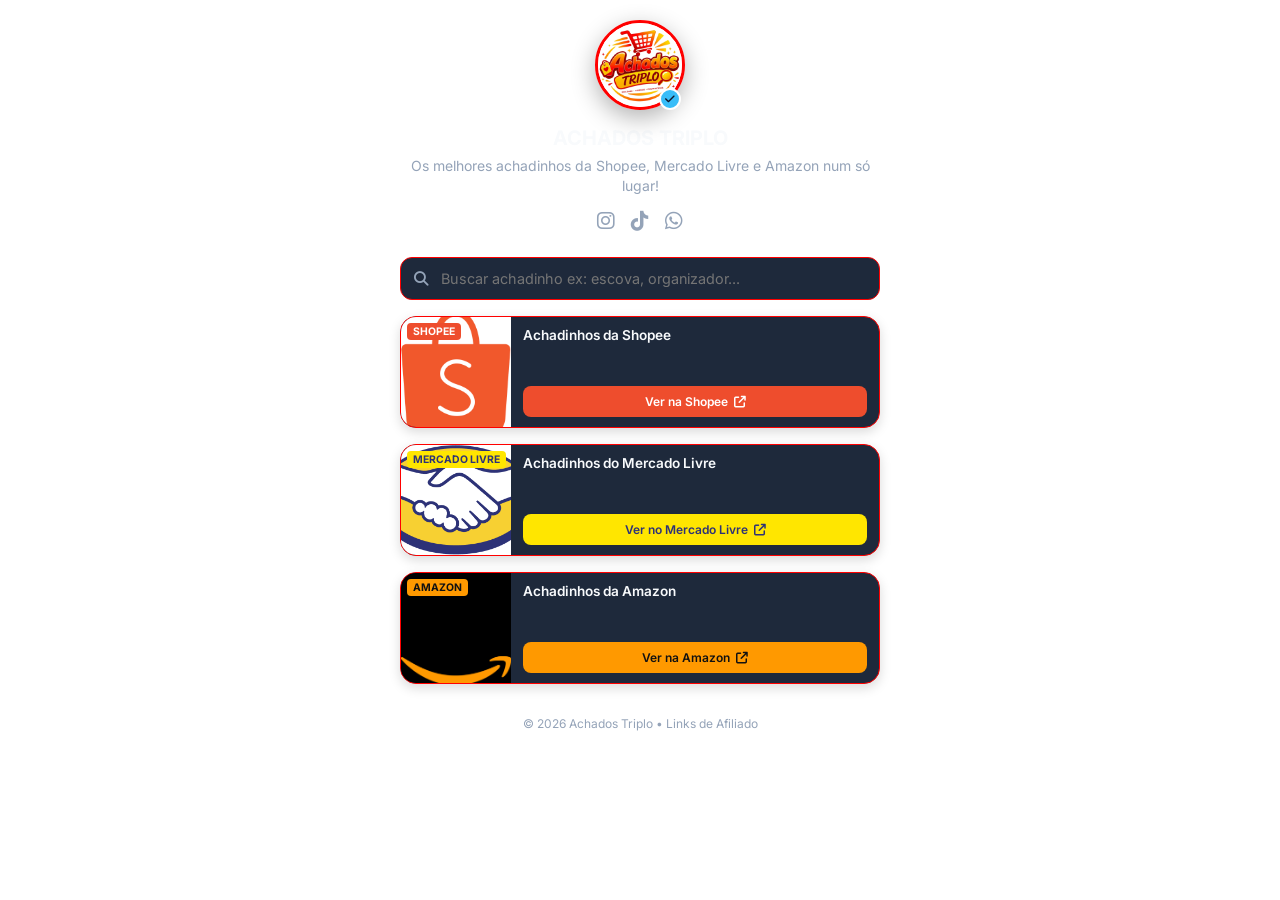
==== index.html @ 05f8c125 "Update index.html" ====
<!DOCTYPE html>
<html lang="pt-BR">
<head>
  <meta charset="UTF-8">
  <meta name="viewport" content="width=device-width, initial-scale=1.0">
  <title>Meus Achadinhos | Melhores Ofertas</title>
  
  <!-- Fonte Inter do Google Fonts -->
  <link rel="preconnect" href="https://fonts.googleapis.com">
  <link rel="preconnect" href="https://fonts.gstatic.com" crossorigin>
  <link href="https://fonts.googleapis.com/css2?family=Inter:wght@400;500;600;700&display=swap" rel="stylesheet">
  
  <!-- Icons FontAwesome para logotipos e ícones -->
  <link rel="stylesheet" href="https://cdnjs.cloudflare.com/ajax/libs/font-awesome/6.4.0/css/all.min.css">
  
  <!-- Arquivo de Estilos CSS -->
  <link rel="stylesheet" href="style.css">
</head>
<body>

  <div class="container">
    
    <!-- CABEÇALHO / PERFIL -->
    <header class="profile-header">
      <div class="avatar-wrapper">
        <!-- Substitua o link abaixo pela sua foto ou logo -->
        <img src="img_perfil.jpg" alt="Foto de Perfil" class="avatar">
        <span class="verified-badge"><i class="fa-solid fa-check"></i></span>
      </div>
      <h1 class="profile-title">ACHADOS TRIPLO</h1>
      <p class="profile-bio">Os melhores achadinhos da Shopee, Mercado Livre e Amazon num só lugar!</p>
      
      <!-- REDES SOCIAIS -->
      <div class="social-links">
        <a href="https://instagram.com" target="_blank" aria-label="Instagram"><i class="fa-brands fa-instagram"></i></a>
        <a href="https://tiktok.com" target="_blank" aria-label="TikTok"><i class="fa-brands fa-tiktok"></i></a>
        <a href="https://whatsapp.com" target="_blank" aria-label="Grupo VIP no WhatsApp"><i class="fa-brands fa-whatsapp"></i></a>
      </div>
    </header>

    <!-- BARRA DE BUSCA -->
    <div class="search-box">
      <i class="fa-solid fa-magnifying-glass search-icon"></i>
      <input type="text" id="searchInput" placeholder="Buscar achadinho ex: escova, organizador..." onkeyup="filterProducts()">
    </div>

    <!-- FILTROS DE CATEGORIA -->
    <div class="categories-scroll">
      <button class="category-btn active" onclick="filterCategory('all', this)">🔥 Todos</button>
      <button class="category-btn" onclick="filterCategory('cozinha', this)">🍳 Cozinha</button>
      <button class="category-btn" onclick="filterCategory('tecnologia', this)">🎧 Tech</button>
      <button class="category-btn" onclick="filterCategory('casa', this)">🏠 Casa & Decor</button>
      <button class="category-btn" onclick="filterCategory('beleza', this)">💄 Beleza</button>
    </div>
    

    <!-- LISTA DE PRODUTOS / CARDS -->
    <main class="products-grid" id="productsGrid">

      <!-- PRODUTO 1 (Shopee) -->
      <div class="product-card" data-category="cozinha">
        <div class="card-image-wrapper">
          <span class="badge shopee">Shopee</span>
          <!-- Substitua o src pela foto real do produto -->
          <img src="Shopee.png" alt="Shopee">
        </div>
        <div class="card-content">
          <h2 class="product-title">Achadinhos da Shopee</h2>

          <a href="SEU_LINK_DE_AFILIADO_AQUI" target="_blank" rel="noopener noreferrer" class="btn-buy shopee-btn">
            Ver na Shopee <i class="fa-solid fa-arrow-up-right-from-square"></i>
          </a>
        </div>
      </div>

      <!-- PRODUTO 2 (Mercado Livre) -->
      <div class="product-card" data-category="tecnologia">
        <div class="card-image-wrapper">
          <span class="badge mercado-livre">Mercado Livre</span>
          <img src="ML.png" alt="Mercado Livre">
        </div>
        <div class="card-content">
          <h2 class="product-title">Achadinhos do Mercado Livre</h2>

          <a href="SEU_LINK_DE_AFILIADO_AQUI" target="_blank" rel="noopener noreferrer" class="btn-buy ml-btn">
            Ver no Mercado Livre <i class="fa-solid fa-arrow-up-right-from-square"></i>
          </a>
        </div>
      </div>

      <!-- PRODUTO 3 (Amazon) -->
      <div class="product-card" data-category="casa">
        <div class="card-image-wrapper">
          <span class="badge amazon">Amazon</span>
          <img src="Amazon.png" alt="Amazon">
        </div>
        <div class="card-content">
          <h2 class="product-title">Achadinhos da Amazon</h2>

          <a href="SEU_LINK_DE_AFILIADO_AQUI" target="_blank" rel="noopener noreferrer" class="btn-buy amazon-btn">
            Ver na Amazon <i class="fa-solid fa-arrow-up-right-from-square"></i>
          </a>
        </div>
      </div>

    </main>

    <!-- MENSAGEM DE NENHUM PRODUTO ENCONTRADO -->
    <div id="noResults" class="no-results hidden">
      <i class="fa-solid fa-magnifying-glass-minus"></i>
      <p>Nenhum achadinho encontrado para essa busca.</p>
    </div>

    <!-- RODAPÉ -->
    <footer class="footer">
      <p>© 2026 Achados Triplo • Links de Afiliado</p>
    </footer>

  </div>

  <!-- SCRIPT SIMPLES PARA BUSCA E FILTROS -->
  <script>
    function filterProducts() {
      const input = document.getElementById('searchInput').value.toLowerCase();
      const cards = document.querySelectorAll('.product-card');
      let visibleCount = 0;

      cards.forEach(card => {
        const title = card.querySelector('.product-title').innerText.toLowerCase();
        if (title.includes(input)) {
          card.style.display = 'flex';
          visibleCount++;
        } else {
          card.style.display = 'none';
        }
      });

      toggleNoResults(visibleCount);
    }

    function filterCategory(category, button) {
      document.querySelectorAll('.category-btn').forEach(btn => btn.classList.remove('active'));
      button.classList.add('active');

      const cards = document.querySelectorAll('.product-card');
      let visibleCount = 0;

      cards.forEach(card => {
        const cardCategory = card.getAttribute('data-category');
        if (category === 'all' || cardCategory === category) {
          card.style.display = 'flex';
          visibleCount++;
        } else {
          card.style.display = 'none';
        }
      });

      toggleNoResults(visibleCount);
    }

    function toggleNoResults(count) {
      const noResults = document.getElementById('noResults');
      if (count === 0) {
        noResults.classList.remove('hidden');
      } else {
        noResults.classList.add('hidden');
      }
    }
  </script>
</body>
</html>
---- style.css ----
/* RESET & VARIÁVEIS DE CORES */
:root {
  --bg-color: #ffffff;
  --card-bg: #1e293b;
  --text-main: #f8fafc;
  --text-muted: #94a3b8;
  --border-color: #ff0000;
  --text-color:#ff0000;
  
  /* Cores das Lojas */
  --shopee-color: #ee4d2d;
  --ml-color: #ffe600;
  --ml-text: #2d3277;
  --amazon-color: #ff9900;
  --amazon-text: #111;
  
  --radius: 16px;
  --transition: all 0.25s cubic-bezier(0.4, 0, 0.2, 1);
}

* {
  margin: 0;
  padding: 0;
  box-sizing: border-box;
  font-family: 'Inter', -apple-system, BlinkMacSystemFont, sans-serif;
  -webkit-tap-highlight-color: transparent;
}

body {
  background-color: var(--bg-color);
  color: var(--text-main);
  display: flex;
  justify-content: center;
  min-height: 100vh;
  padding: 20px 12px;
}

.container {
  width: 100%;
  max-width: 480px; /* Largura perfeita para simular tela de smartphone */
  margin: 0 auto;
}

/* PERFIL */
.profile-header {
  text-align: center;
  margin-bottom: 24px;
}

.avatar-wrapper {
  position: relative;
  display: inline-block;
  margin-bottom: 12px;
}

.avatar {
  width: 90px;
  height: 90px;
  border-radius: 50%;
  object-fit: cover;
  border: 3px solid var(--border-color);
  box-shadow: 0 8px 24px rgba(0, 0, 0, 0.3);
}

.verified-badge {
  position: absolute;
  bottom: 4px;
  right: 4px;
  background: #38bdf8;
  color: #0f172a;
  width: 22px;
  height: 22px;
  border-radius: 50%;
  display: flex;
  align-items: center;
  justify-content: center;
  font-size: 11px;
  border: 2px solid var(--bg-color);
}

.profile-title {
  font-size: 1.25rem;
  font-weight: 700;
  margin-bottom: 6px;
  text-color: #ff0000;
}

.profile-bio {
  font-size: 0.875rem;
  color: var(--text-muted);
  line-height: 1.4;
  margin-bottom: 14px;
  padding: 0 10px;
}

.social-links {
  display: flex;
  justify-content: center;
  gap: 16px;
}

.social-links a {
  color: var(--text-muted);
  font-size: 1.25rem;
  transition: var(--transition);
}

.social-links a:hover {
  color: var(--text-main);
  transform: translateY(-2px);
}

/* BUSCA */
.search-box {
  position: relative;
  margin-bottom: 16px;
}

.search-icon {
  position: absolute;
  left: 14px;
  top: 50%;
  transform: translateY(-50%);
  color: var(--text-muted);
  font-size: 0.9rem;
}

.search-box input {
  width: 100%;
  padding: 12px 14px 12px 40px;
  background-color: var(--card-bg);
  border: 1px solid var(--border-color);
  border-radius: 12px;
  color: var(--text-main);
  font-size: 0.9rem;
  outline: none;
  transition: var(--transition);
}

.search-box input:focus {
  border-color: #38bdf8;
  box-shadow: 0 0 0 3px rgba(56, 189, 248, 0.15);
}

/* CATEGORIAS (SCROLL HORIZONTAL) */
.categories-scroll {
  display: none;
  gap: 8px;
  overflow-x: auto;
  padding-bottom: 12px;
  margin-bottom: 16px;
  scrollbar-width: none; /* Firefox */
}

.categories-scroll::-webkit-scrollbar {
  display: none; /* Chrome/Safari */
}

.category-btn {
  background-color: var(--card-bg);
  border: 1px solid var(--border-color);
  color: var(--text-muted);
  padding: 8px 16px;
  border-radius: 20px;
  font-size: 0.8rem;
  font-weight: 500;
  white-space: nowrap;
  cursor: pointer;
  transition: var(--transition);
}

.category-btn.active, .category-btn:hover {
  background-color: #38bdf8;
  color: #0f172a;
  border-color: #38bdf8;
  font-weight: 600;
}

/* CARDS DOS PRODUTOS */
.products-grid {
  display: flex;
  flex-direction: column;
  gap: 16px;
}

.product-card {
  background-color: var(--card-bg);
  border: 1px solid var(--border-color);
  border-radius: var(--radius);
  overflow: hidden;
  display: flex;
  flex-direction: row;
  transition: var(--transition);
  box-shadow: 0 4px 12px rgba(0, 0, 0, 0.15);
}

.product-card:hover {
  transform: translateY(-2px);
  border-color: #475569;
}

.card-image-wrapper {
  position: relative;
  width: 110px;
  min-width: 110px;
  height: 110px;
  background-color: #000;
}

.card-image-wrapper img {
  width: 100%;
  height: 100%;
  object-fit: cover;
}

/* BADGES DAS LOJAS */
.badge {
  position: absolute;
  top: 6px;
  left: 6px;
  font-size: 0.65rem;
  font-weight: 700;
  padding: 2px 6px;
  border-radius: 4px;
  text-transform: uppercase;
}

.badge.shopee { background-color: var(--shopee-color); color: #fff; }
.badge.mercado-livre { background-color: var(--ml-color); color: var(--ml-text); }
.badge.amazon { background-color: var(--amazon-color); color: var(--amazon-text); }

/* CONTEÚDO DO CARD */
.card-content {
  padding: 10px 12px;
  display: flex;
  flex-direction: column;
  justify-content: space-between;
  flex: 1;
}

.product-title {
  font-size: 0.85rem;
  font-weight: 600;
  line-height: 1.3;
  color: var(--text-main);
  display: -webkit-box;
  -webkit-line-clamp: 2;
  -webkit-box-orient: vertical;
  overflow: hidden;
}

.price-container {
  display: flex;
  align-items: baseline;
  gap: 6px;
  margin: 4px 0;
}

.old-price {
  font-size: 0.75rem;
  color: var(--text-muted);
  text-decoration: line-through;
}

.current-price {
  font-size: 1rem;
  font-weight: 700;
  color: #4ade80;
}

/* BOTÕES DE COMPRA */
.btn-buy {
  display: flex;
  align-items: center;
  justify-content: center;
  gap: 6px;
  width: 100%;
  padding: 8px;
  border-radius: 8px;
  font-size: 0.75rem;
  font-weight: 600;
  text-decoration: none;
  transition: var(--transition);
}

.shopee-btn {
  background-color: var(--shopee-color);
  color: #fff;
}

.ml-btn {
  background-color: var(--ml-color);
  color: var(--ml-text);
}

.amazon-btn {
  background-color: var(--amazon-color);
  color: var(--amazon-text);
}

.btn-buy:active {
  transform: scale(0.98);
}

/* MENSAGEM SEM RESULTADOS */
.no-results {
  text-align: center;
  padding: 40px 20px;
  color: var(--text-muted);
}

.no-results i {
  font-size: 2rem;
  margin-bottom: 8px;
}

.hidden {
  display: none !important;
}

/* RODAPÉ */
.footer {
  text-align: center;
  margin-top: 32px;
  padding-bottom: 12px;
  font-size: 0.75rem;
  color: var(--text-muted);
}
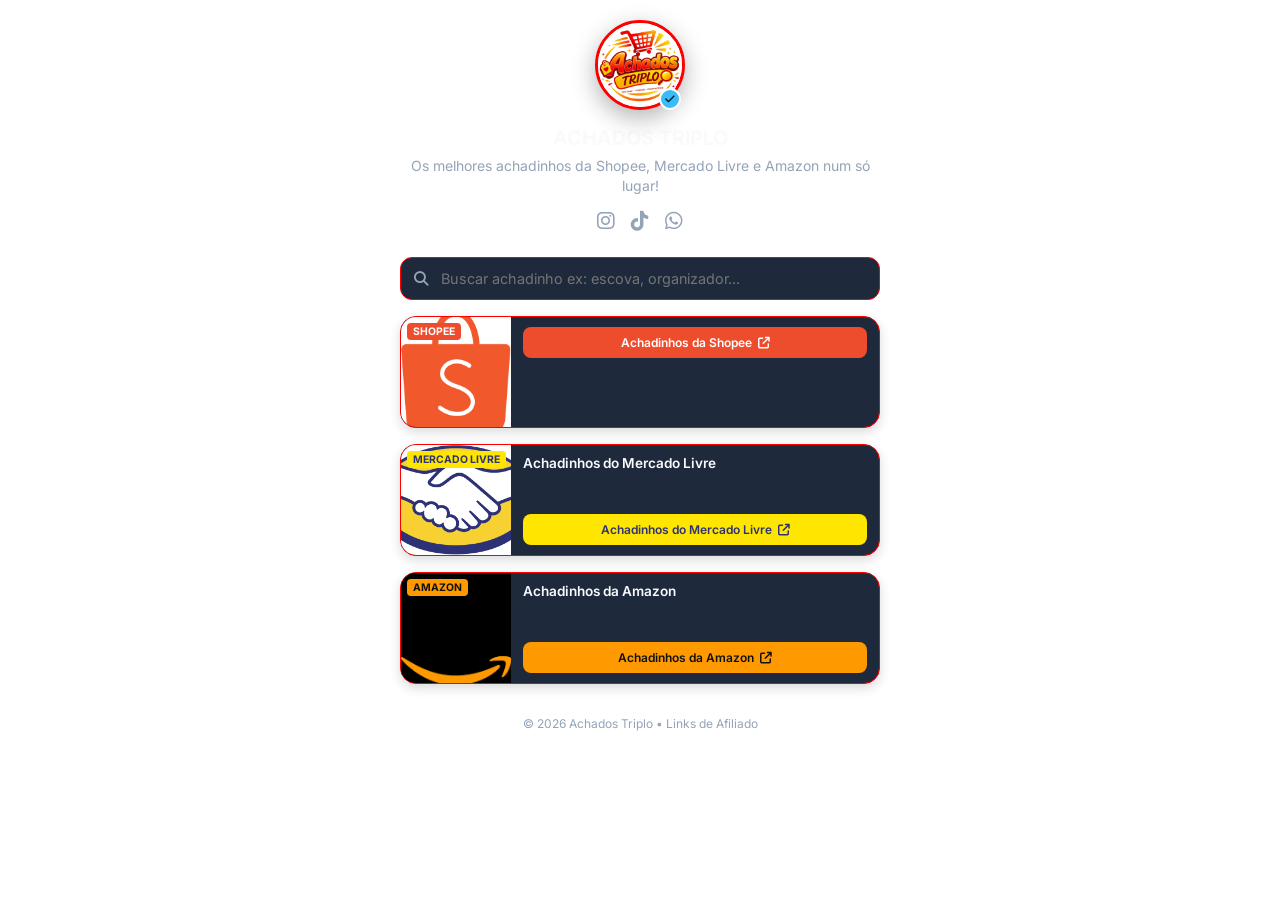
==== commit a19b0632: "Update index.html" ====
--- a/index.html
+++ b/index.html
@@ -58,17 +58,15 @@
     <main class="products-grid" id="productsGrid">
 
       <!-- PRODUTO 1 (Shopee) -->
-      <div class="product-card" data-category="cozinha">
+      <div class="product-card">
         <div class="card-image-wrapper">
           <span class="badge shopee">Shopee</span>
           <!-- Substitua o src pela foto real do produto -->
           <img src="Shopee.png" alt="Shopee">
         </div>
         <div class="card-content">
-          <h2 class="product-title">Achadinhos da Shopee</h2>
-
-          <a href="SEU_LINK_DE_AFILIADO_AQUI" target="_blank" rel="noopener noreferrer" class="btn-buy shopee-btn">
-            Ver na Shopee <i class="fa-solid fa-arrow-up-right-from-square"></i>
+            <a href="SEU_LINK_DE_AFILIADO_AQUI" target="_blank" rel="noopener noreferrer" class="btn-buy shopee-btn">
+            Achadinhos da Shopee <i class="fa-solid fa-arrow-up-right-from-square"></i>
           </a>
         </div>
       </div>
@@ -83,7 +81,7 @@
           <h2 class="product-title">Achadinhos do Mercado Livre</h2>
 
           <a href="SEU_LINK_DE_AFILIADO_AQUI" target="_blank" rel="noopener noreferrer" class="btn-buy ml-btn">
-            Ver no Mercado Livre <i class="fa-solid fa-arrow-up-right-from-square"></i>
+            Achadinhos do Mercado Livre <i class="fa-solid fa-arrow-up-right-from-square"></i>
           </a>
         </div>
       </div>
@@ -98,7 +96,7 @@
           <h2 class="product-title">Achadinhos da Amazon</h2>
 
           <a href="SEU_LINK_DE_AFILIADO_AQUI" target="_blank" rel="noopener noreferrer" class="btn-buy amazon-btn">
-            Ver na Amazon <i class="fa-solid fa-arrow-up-right-from-square"></i>
+            Achadinhos da Amazon <i class="fa-solid fa-arrow-up-right-from-square"></i>
           </a>
         </div>
       </div>
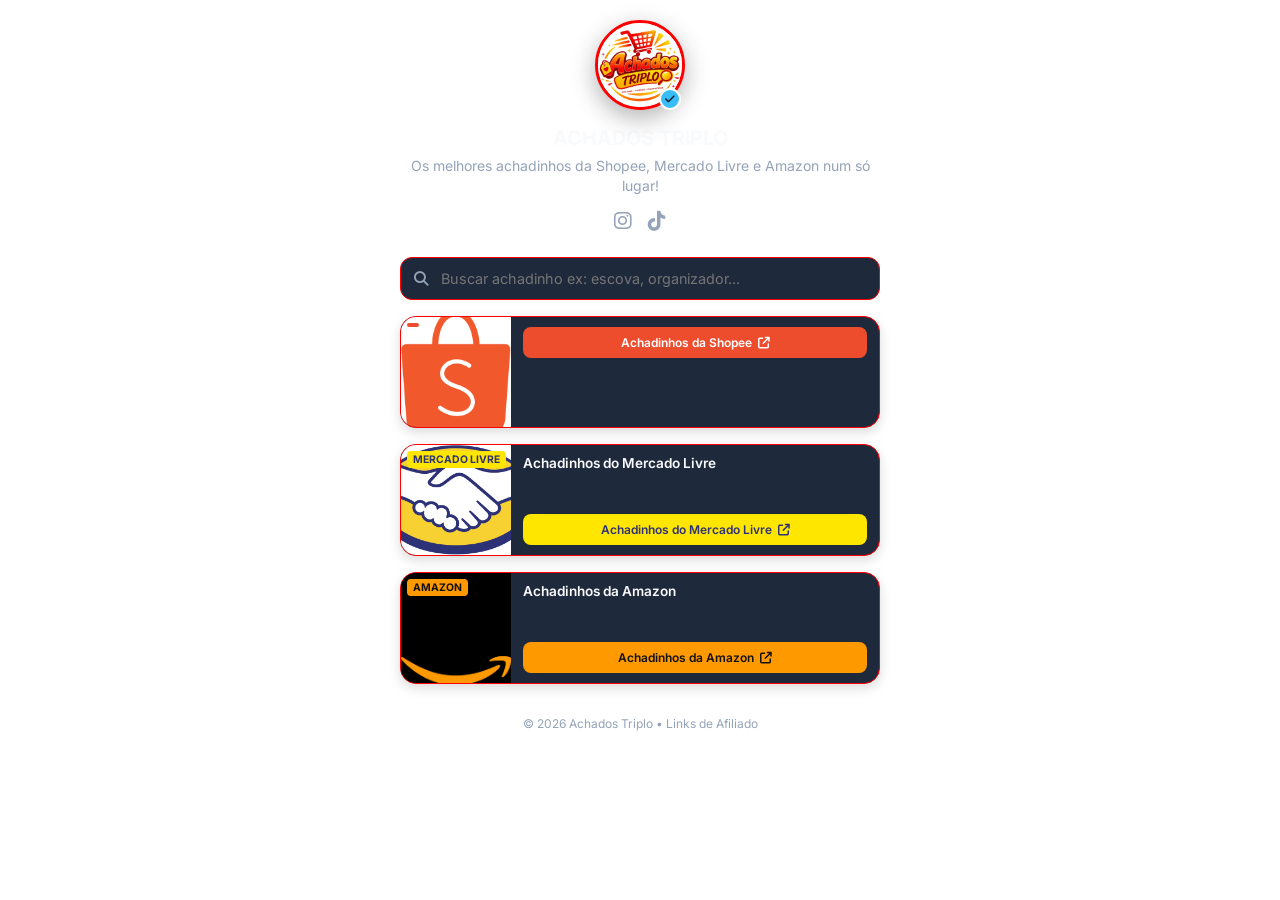
==== commit d36b1bb8: "Update index.html" ====
--- a/index.html
+++ b/index.html
@@ -34,7 +34,6 @@
       <div class="social-links">
         <a href="https://instagram.com" target="_blank" aria-label="Instagram"><i class="fa-brands fa-instagram"></i></a>
         <a href="https://tiktok.com" target="_blank" aria-label="TikTok"><i class="fa-brands fa-tiktok"></i></a>
-        <a href="https://whatsapp.com" target="_blank" aria-label="Grupo VIP no WhatsApp"><i class="fa-brands fa-whatsapp"></i></a>
       </div>
     </header>
 
@@ -60,7 +59,7 @@
       <!-- PRODUTO 1 (Shopee) -->
       <div class="product-card">
         <div class="card-image-wrapper">
-          <span class="badge shopee">Shopee</span>
+          <span class="badge shopee"></span>
           <!-- Substitua o src pela foto real do produto -->
           <img src="Shopee.png" alt="Shopee">
         </div>
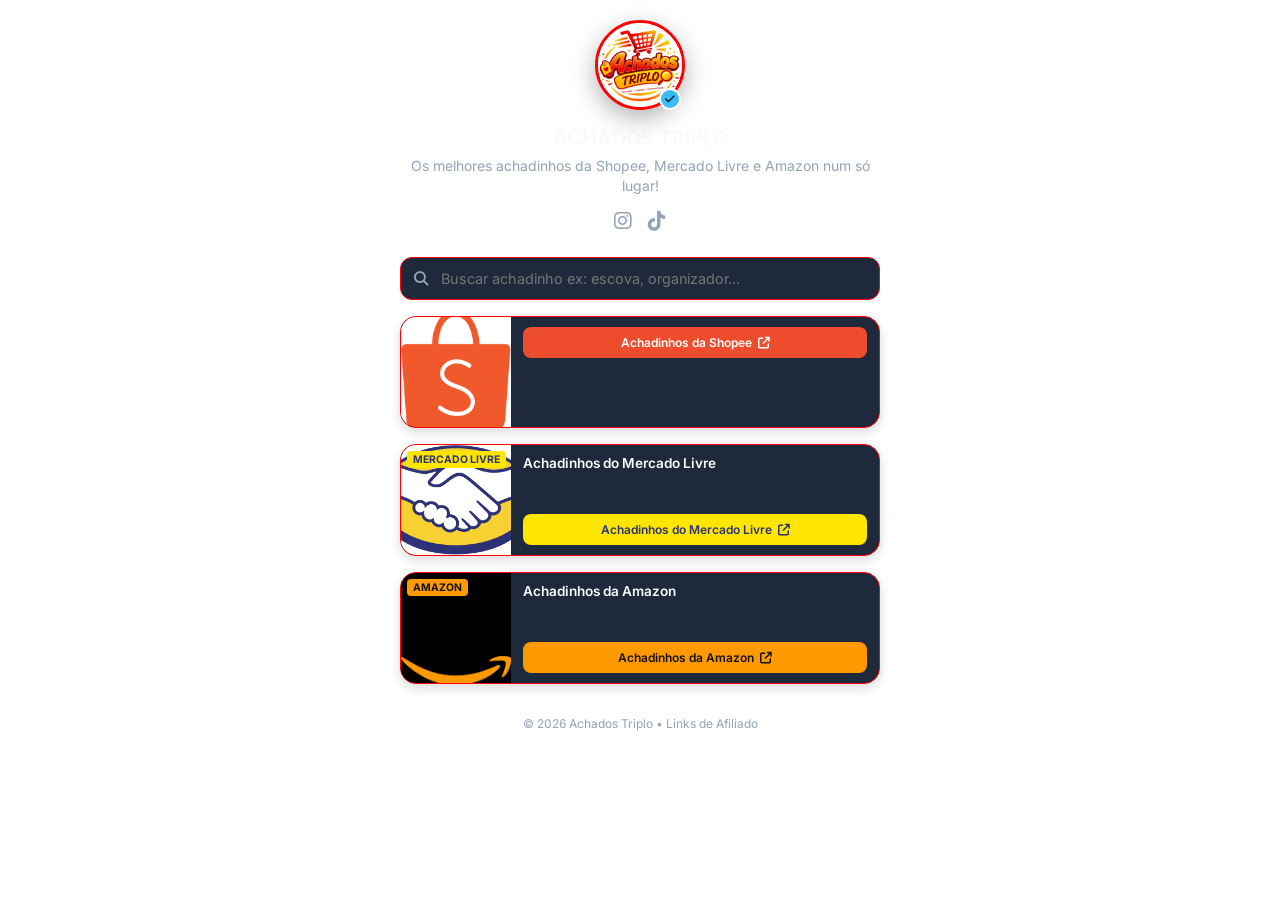
==== commit 104497e4: "Update index.html" ====
--- a/index.html
+++ b/index.html
@@ -59,7 +59,6 @@
       <!-- PRODUTO 1 (Shopee) -->
       <div class="product-card">
         <div class="card-image-wrapper">
-          <span class="badge shopee"></span>
           <!-- Substitua o src pela foto real do produto -->
           <img src="Shopee.png" alt="Shopee">
         </div>
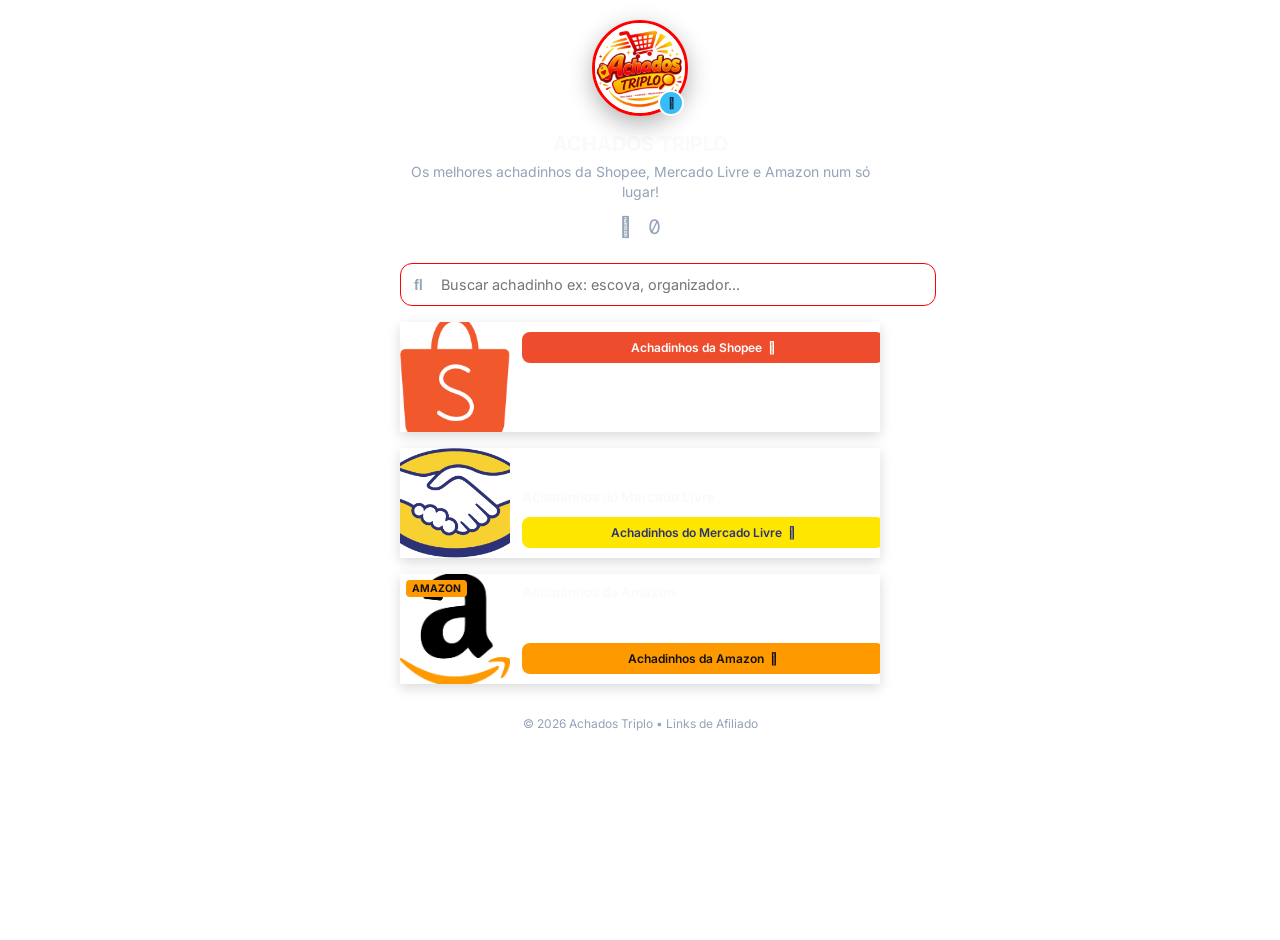
==== commit 7a00e9be: "Update index.html" ====
--- a/index.html
+++ b/index.html
@@ -70,12 +70,11 @@
       </div>
 
       <!-- PRODUTO 2 (Mercado Livre) -->
-      <div class="product-card" data-category="tecnologia">
+      <div class="product-card">
         <div class="card-image-wrapper">
-          <span class="badge mercado-livre">Mercado Livre</span>
           <img src="ML.png" alt="Mercado Livre">
         </div>
-        <div class="card-content">
+        <div class="card-content"><br>
           <h2 class="product-title">Achadinhos do Mercado Livre</h2>
 
           <a href="SEU_LINK_DE_AFILIADO_AQUI" target="_blank" rel="noopener noreferrer" class="btn-buy ml-btn">
--- a/style.css
+++ b/style.css
@@ -1,7 +1,7 @@
 /* RESET & VARIÁVEIS DE CORES */
 :root {
   --bg-color: #ffffff;
-  --card-bg: #1e293b;
+  --card-bg: #ffffff;
   --text-main: #f8fafc;
   --text-muted: #94a3b8;
   --border-color: #ff0000;
@@ -14,14 +14,14 @@
   --amazon-color: #ff9900;
   --amazon-text: #111;
   
-  --radius: 16px;
+  /*--radius: 16px;
   --transition: all 0.25s cubic-bezier(0.4, 0, 0.2, 1);
-}
+}*/
 
 * {
   margin: 0;
   padding: 0;
-  box-sizing: border-box;
+  box-sizing:0; border-box:0;
   font-family: 'Inter', -apple-system, BlinkMacSystemFont, sans-serif;
   -webkit-tap-highlight-color: transparent;
 }
@@ -184,8 +184,8 @@
 }
 
 .product-card {
-  background-color: var(--card-bg);
-  border: 1px solid var(--border-color);
+  background-color: #ffffff (--card-bg);
+  border: 0px solid var(--border-color);
   border-radius: var(--radius);
   overflow: hidden;
   display: flex;
@@ -196,7 +196,7 @@
 
 .product-card:hover {
   transform: translateY(-2px);
-  border-color: #475569;
+  border-color: #ffffff;
 }
 
 .card-image-wrapper {
@@ -204,7 +204,7 @@
   width: 110px;
   min-width: 110px;
   height: 110px;
-  background-color: #000;
+  background-color: #fff;
 }
 
 .card-image-wrapper img {
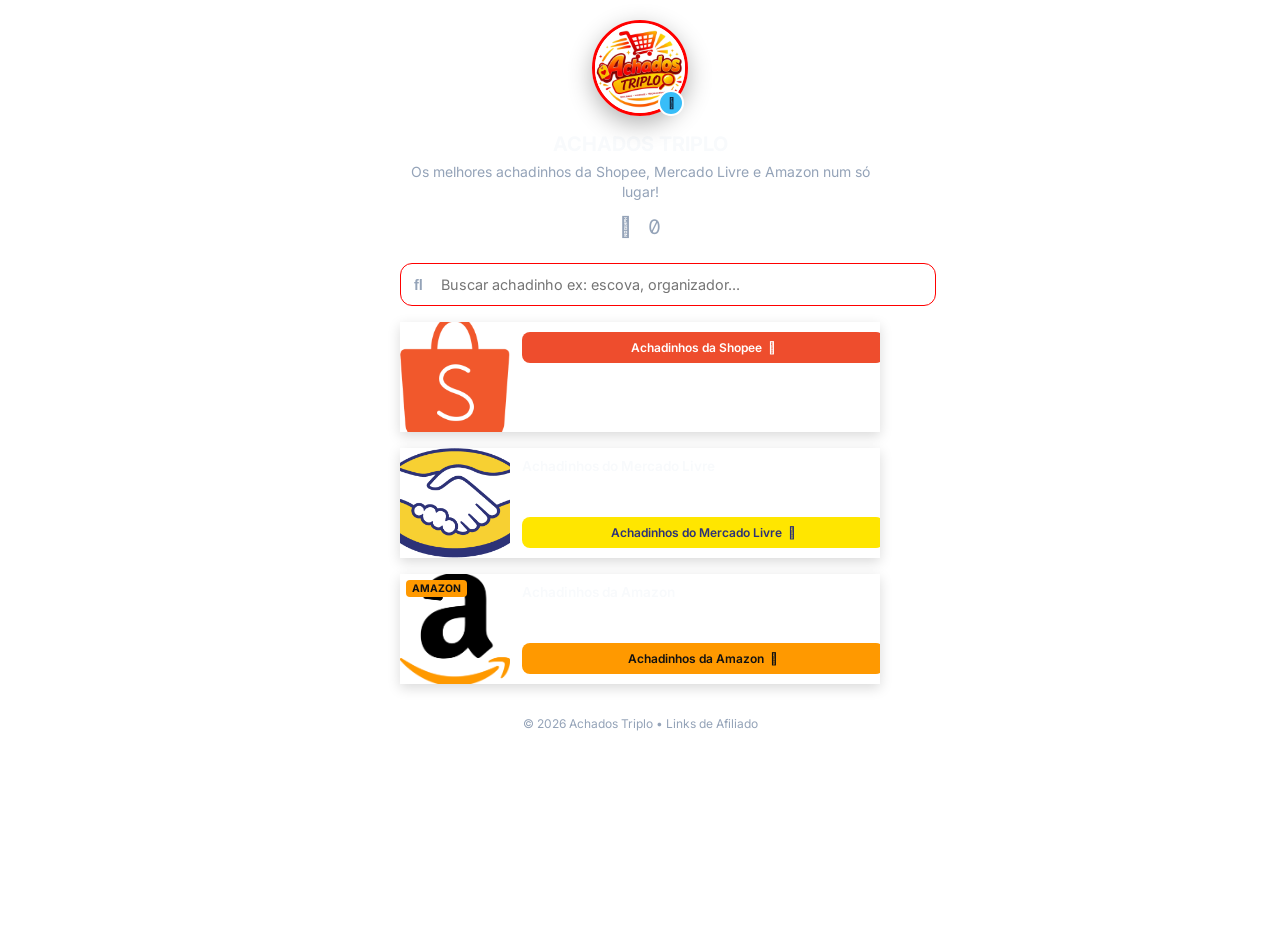
==== commit 8f3f9f04: "Update index.html" ====
--- a/index.html
+++ b/index.html
@@ -74,7 +74,7 @@
         <div class="card-image-wrapper">
           <img src="ML.png" alt="Mercado Livre">
         </div>
-        <div class="card-content"><br>
+        <div class="card-content"> 
           <h2 class="product-title">Achadinhos do Mercado Livre</h2>
 
           <a href="SEU_LINK_DE_AFILIADO_AQUI" target="_blank" rel="noopener noreferrer" class="btn-buy ml-btn">
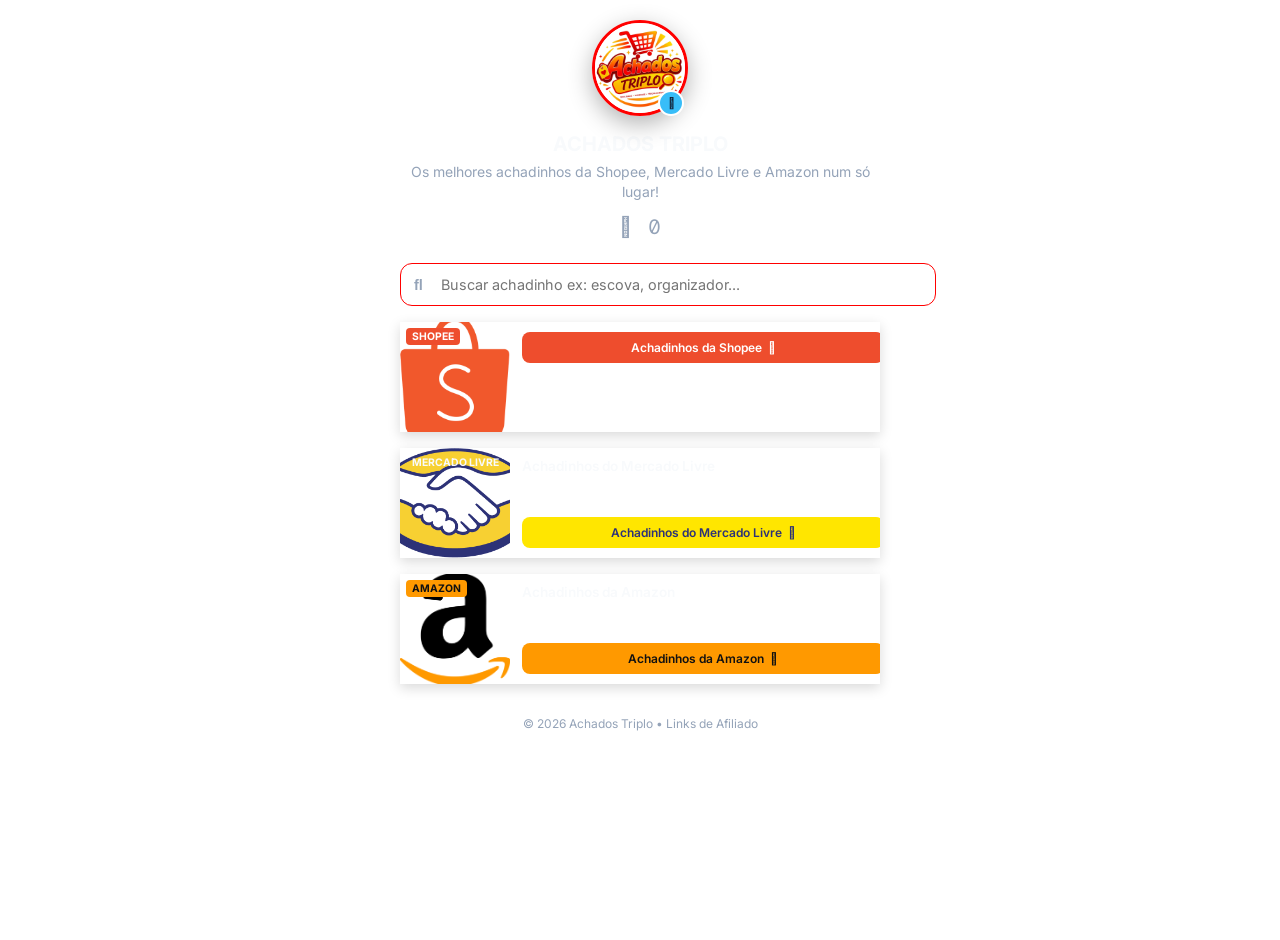
==== commit 054a74f7: "Update index.html" ====
--- a/index.html
+++ b/index.html
@@ -59,6 +59,7 @@
       <!-- PRODUTO 1 (Shopee) -->
       <div class="product-card">
         <div class="card-image-wrapper">
+          <span class="badge shopee">Shopee</span>
           <!-- Substitua o src pela foto real do produto -->
           <img src="Shopee.png" alt="Shopee">
         </div>
@@ -72,6 +73,7 @@
       <!-- PRODUTO 2 (Mercado Livre) -->
       <div class="product-card">
         <div class="card-image-wrapper">
+          <span class="badge mercado livre">Mercado Livre</span>
           <img src="ML.png" alt="Mercado Livre">
         </div>
         <div class="card-content"> 
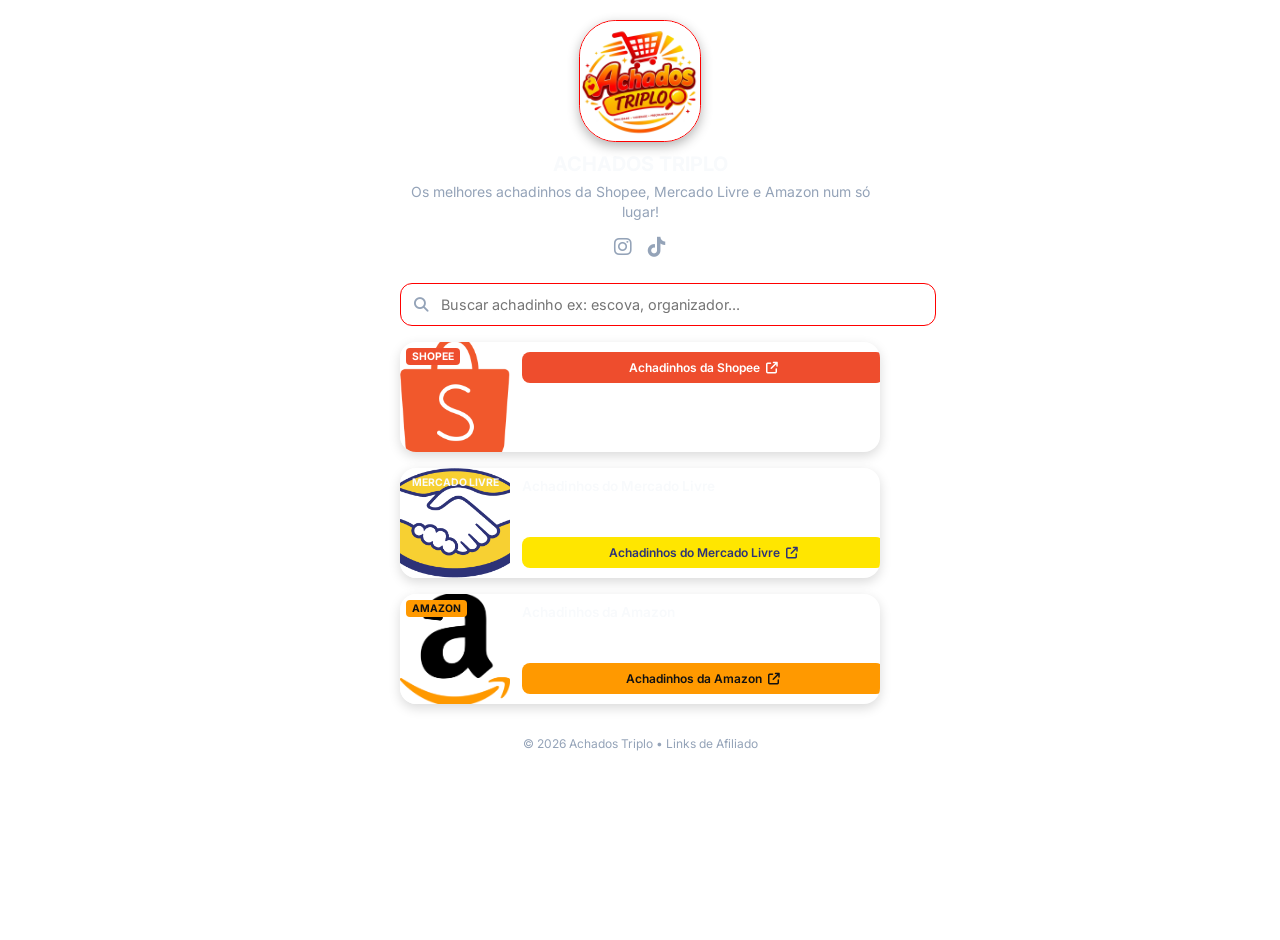
==== commit 3c70a7ad: "Update index.html" ====
--- a/index.html
+++ b/index.html
@@ -25,7 +25,7 @@
       <div class="avatar-wrapper">
         <!-- Substitua o link abaixo pela sua foto ou logo -->
         <img src="img_perfil.jpg" alt="Foto de Perfil" class="avatar">
-        <span class="verified-badge"><i class="fa-solid fa-check"></i></span>
+        
       </div>
       <h1 class="profile-title">ACHADOS TRIPLO</h1>
       <p class="profile-bio">Os melhores achadinhos da Shopee, Mercado Livre e Amazon num só lugar!</p>
--- a/style.css
+++ b/style.css
@@ -14,9 +14,9 @@
   --amazon-color: #ff9900;
   --amazon-text: #111;
   
-  /*--radius: 16px;
+  --radius: 16px;
   --transition: all 0.25s cubic-bezier(0.4, 0, 0.2, 1);
-}*/
+}
 
 * {
   margin: 0;
@@ -50,16 +50,16 @@
 .avatar-wrapper {
   position: relative;
   display: inline-block;
-  margin-bottom: 12px;
+  margin-bottom: 6px;
 }
 
 .avatar {
-  width: 90px;
-  height: 90px;
-  border-radius: 50%;
+  width: 120px;
+  height: 120px;
+  border-radius: 30%;
   object-fit: cover;
-  border: 3px solid var(--border-color);
-  box-shadow: 0 8px 24px rgba(0, 0, 0, 0.3);
+  border: 1px solid var(--border-color);
+  box-shadow: 0 4px 12px rgba(0, 0, 0, 0.3);
 }
 
 .verified-badge {
